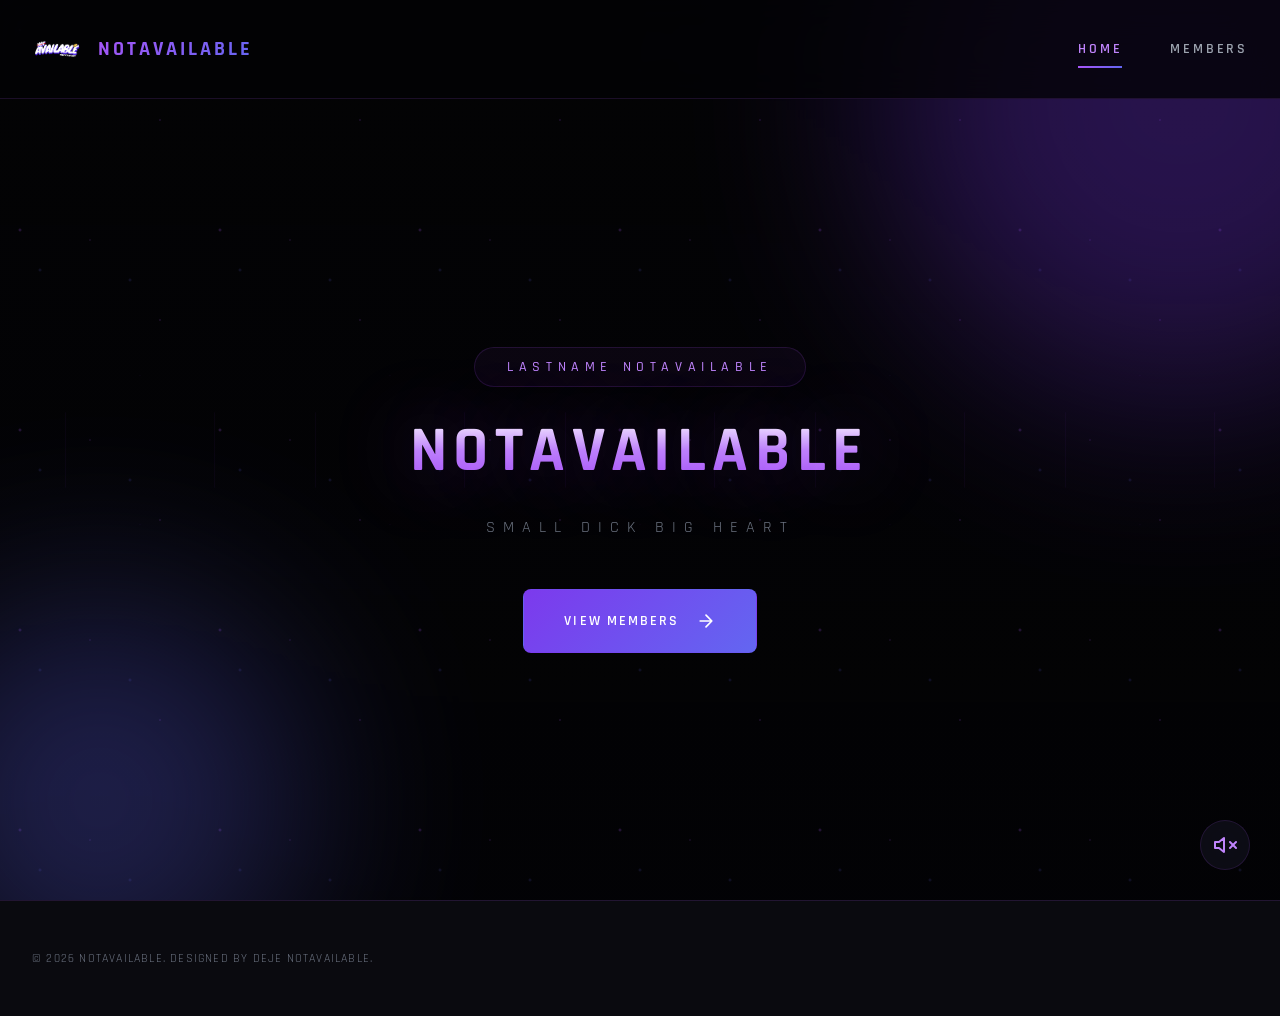
==== index.html @ a2c543c1 "Add files via upload" ====
<!DOCTYPE html>
<html lang="th">

<head>
    <meta charset="UTF-8">
    <meta name="viewport" content="width=device-width, initial-scale=1.0">
    <title>NOTAVAILABLE</title>

    <!-- Favicon -->
    <link rel="icon" type="image/png" href="img/logo 1.png">

    <!-- SEO & Social Media Meta Tags -->
    <meta name="description" content="NOTAVAILABLE ">
    <meta property="og:image" content="img/logo 1.png">
    <meta property="og:type" content="website">
    <meta name="twitter:card" content="summary_large_image">

    <link rel="stylesheet" href="style.css">
    <link rel="preconnect" href="https://fonts.googleapis.com">
    <link rel="preconnect" href="https://fonts.gstatic.com" crossorigin>
    <link
        href="https://fonts.googleapis.com/css2?family=Rajdhani:wght@300;400;500;600;700&family=Outfit:wght@300;400;500;600;700;800;900&family=Inter:wght@300;400;500;600;700&display=swap"
        rel="stylesheet">
</head>

<body>
    <!-- Video Background -->
    <div class="bg-animation">
        <video class="video-bg" id="bgVideo" autoplay loop playsinline>
            <source src="vdo/NA SHORTCLIP RSMB PRO.mp4" type="video/mp4">
        </video>
        <div class="video-overlay"></div>
        <div class="particles"></div>
        <div class="glow-orb orb-1"></div>
        <div class="glow-orb orb-2"></div>
    </div>

    <!-- Sound Toggle Button -->
    <button class="sound-toggle" id="soundToggle" title="Toggle Sound">
        <svg class="icon-sound-on" width="24" height="24" viewBox="0 0 24 24" fill="none">
            <path d="M11 5L6 9H2v6h4l5 4V5z" stroke="currentColor" stroke-width="2" stroke-linecap="round"
                stroke-linejoin="round" />
            <path d="M19.07 4.93a10 10 0 0 1 0 14.14M15.54 8.46a5 5 0 0 1 0 7.07" stroke="currentColor" stroke-width="2"
                stroke-linecap="round" stroke-linejoin="round" />
        </svg>
        <svg class="icon-sound-off" width="24" height="24" viewBox="0 0 24 24" fill="none" style="display: none;">
            <path d="M11 5L6 9H2v6h4l5 4V5z" stroke="currentColor" stroke-width="2" stroke-linecap="round"
                stroke-linejoin="round" />
            <line x1="23" y1="9" x2="17" y2="15" stroke="currentColor" stroke-width="2" stroke-linecap="round" />
            <line x1="17" y1="9" x2="23" y2="15" stroke="currentColor" stroke-width="2" stroke-linecap="round" />
        </svg>
    </button>

    <!-- Header -->
    <header class="header">
        <div class="container">
            <div class="header-content">
                <a href="index.html" class="logo">
                    <img src="img/logo 1.png" alt="Notavailable Logo" class="logo-img">
                    <span class="logo-text">NOTAVAILABLE</span>
                </a>
                <nav class="nav">
                    <a href="index.html" class="nav-link active">HOME</a>
                    <a href="members.html" class="nav-link">MEMBERS</a>
                </nav>
            </div>
        </div>
    </header>

    <!-- Hero Section -->
    <section class="hero">
        <div class="hero-content">
            <div class="hero-badge">LASTNAME NOTAVAILABLE</div>
            <h1 class="hero-title">
                <span class="title-main">NOTAVAILABLE</span>
            </h1>
            <p class="hero-tagline">SMALL DICK BIG HEART</p>
            <div class="hero-buttons">
                <a href="members.html" class="btn btn-primary">
                    <span>VIEW MEMBERS</span>
                    <svg width="20" height="20" viewBox="0 0 24 24" fill="none">
                        <path d="M5 12h14M12 5l7 7-7 7" stroke="currentColor" stroke-width="2" stroke-linecap="round"
                            stroke-linejoin="round" />
                    </svg>
                </a>
            </div>
        </div>

        <!-- Decorative Elements -->
        <div class="hero-decoration">
            <div class="hex-grid">
                <div class="hex"></div>
                <div class="hex"></div>
                <div class="hex"></div>
                <div class="hex"></div>
                <div class="hex"></div>
            </div>
        </div>
    </section>


    <!-- Footer -->
    <footer class="footer">
        <div class="container">
            <div class="footer-content">
                <p class="copyright">&copy; 2026 NOTAVAILABLE. DESIGNED BY DEJE NOTAVAILABLE.</p>
                <div class="footer-social">
                </div>
            </div>
        </div>
    </footer>

    <script src="script.js"></script>
    <script>
        // Video sound control
        const video = document.getElementById('bgVideo');
        const soundToggle = document.getElementById('soundToggle');
        const iconOn = soundToggle.querySelector('.icon-sound-on');
        const iconOff = soundToggle.querySelector('.icon-sound-off');

        // Set initial volume to 20% and muted
        video.volume = 0.2;
        video.muted = true;

        // Toggle sound
        soundToggle.addEventListener('click', () => {
            video.muted = !video.muted;
            if (video.muted) {
                iconOn.style.display = 'none';
                iconOff.style.display = 'block';
            } else {
                iconOn.style.display = 'block';
                iconOff.style.display = 'none';
            }
        });

        // Initial state - show muted icon
        iconOn.style.display = 'none';
        iconOff.style.display = 'block';
    </script>
</body>

</html>
---- style.css ----
/* ===========================
   CSS Variables & Reset - WINTERFELL INSPIRED
   =========================== */
:root {
    /* Colors - Dark Epic Theme */
    --color-bg-primary: #030305;
    --color-bg-secondary: #0a0a0f;
    --color-bg-tertiary: #111118;
    --color-bg-card: rgba(15, 15, 25, 0.8);
    --color-bg-card-solid: #0f0f19;

    --color-purple-dark: #2e1065;
    --color-purple-primary: #7c3aed;
    --color-purple-light: #a855f7;
    --color-purple-lighter: #c084fc;
    --color-purple-glow: rgba(168, 85, 247, 0.4);

    --color-indigo: #6366f1;
    --color-cyan: #22d3ee;

    --color-text-primary: #ffffff;
    --color-text-secondary: #9ca3af;
    --color-text-tertiary: #6b7280;

    --color-border: rgba(168, 85, 247, 0.15);
    --color-border-hover: rgba(168, 85, 247, 0.4);

    /* Typography */
    --font-display: 'Rajdhani', sans-serif;
    --font-body: 'Inter', sans-serif;

    /* Spacing */
    --spacing-xs: 0.5rem;
    --spacing-sm: 1rem;
    --spacing-md: 1.5rem;
    --spacing-lg: 2rem;
    --spacing-xl: 3rem;
    --spacing-2xl: 4rem;
    --spacing-3xl: 6rem;

    /* Border Radius */
    --radius-sm: 0.5rem;
    --radius-md: 1rem;
    --radius-lg: 1.5rem;
    --radius-xl: 2rem;

    /* Transitions */
    --transition-fast: 0.15s ease;
    --transition-base: 0.3s ease;
    --transition-slow: 0.5s ease;

    /* Shadows */
    --shadow-sm: 0 2px 8px rgba(0, 0, 0, 0.5);
    --shadow-md: 0 4px 16px rgba(0, 0, 0, 0.6);
    --shadow-lg: 0 8px 32px rgba(0, 0, 0, 0.7);
    --shadow-purple: 0 0 60px var(--color-purple-glow);
    --shadow-glow: 0 0 30px rgba(168, 85, 247, 0.3);
}

* {
    margin: 0;
    padding: 0;
    box-sizing: border-box;
}

html {
    scroll-behavior: smooth;
}

body {
    font-family: var(--font-body);
    background: var(--color-bg-primary);
    color: var(--color-text-primary);
    line-height: 1.6;
    overflow-x: hidden;
    min-height: 100vh;
}

/* ===========================
   Video Background
   =========================== */
.bg-animation {
    position: fixed;
    top: 0;
    left: 0;
    width: 100%;
    height: 100%;
    z-index: -1;
    overflow: hidden;
}

.video-bg {
    position: absolute;
    top: 50%;
    left: 50%;
    width: 1920px;
    height: 1080px;
    transform: translate(-50%, -50%);
    object-fit: cover;
}

.video-overlay {
    position: absolute;
    top: 0;
    left: 0;
    width: 100%;
    height: 100%;
    background: linear-gradient(180deg,
            rgba(3, 3, 5, 0.7) 0%,
            rgba(3, 3, 5, 0.5) 50%,
            rgba(3, 3, 5, 0.8) 100%);
}

/* Sound Toggle Button */
.sound-toggle {
    position: fixed;
    bottom: 30px;
    right: 30px;
    z-index: 1000;
    width: 50px;
    height: 50px;
    border-radius: 50%;
    background: rgba(15, 15, 25, 0.8);
    border: 1px solid var(--color-border);
    color: var(--color-purple-lighter);
    cursor: pointer;
    display: flex;
    align-items: center;
    justify-content: center;
    transition: all var(--transition-base);
    backdrop-filter: blur(10px);
}

.sound-toggle:hover {
    background: rgba(168, 85, 247, 0.2);
    border-color: var(--color-purple-light);
    transform: scale(1.1);
    box-shadow: 0 0 20px var(--color-purple-glow);
}

.particles {
    position: absolute;
    width: 100%;
    height: 100%;
    background-image:
        radial-gradient(2px 2px at 20px 30px, rgba(168, 85, 247, 0.3), transparent),
        radial-gradient(2px 2px at 40px 70px, rgba(99, 102, 241, 0.2), transparent),
        radial-gradient(1px 1px at 90px 40px, rgba(168, 85, 247, 0.3), transparent),
        radial-gradient(2px 2px at 130px 80px, rgba(99, 102, 241, 0.2), transparent),
        radial-gradient(1px 1px at 160px 120px, rgba(168, 85, 247, 0.4), transparent);
    background-size: 200px 200px;
    animation: particleFloat 20s linear infinite;
}

@keyframes particleFloat {
    0% {
        transform: translateY(0);
    }

    100% {
        transform: translateY(-200px);
    }
}

.glow-orb {
    position: absolute;
    border-radius: 50%;
    filter: blur(100px);
    opacity: 0.3;
    animation: orbFloat 15s ease-in-out infinite;
}

.orb-1 {
    width: 600px;
    height: 600px;
    background: var(--color-purple-primary);
    top: -200px;
    right: -200px;
    animation-delay: 0s;
}

.orb-2 {
    width: 400px;
    height: 400px;
    background: var(--color-indigo);
    bottom: -100px;
    left: -100px;
    animation-delay: 5s;
}

.orb-3 {
    width: 300px;
    height: 300px;
    background: var(--color-purple-light);
    top: 50%;
    left: 50%;
    transform: translate(-50%, -50%);
    animation-delay: 10s;
    opacity: 0.15;
}

@keyframes orbFloat {

    0%,
    100% {
        transform: translate(0, 0) scale(1);
        opacity: 0.3;
    }

    50% {
        transform: translate(30px, -30px) scale(1.1);
        opacity: 0.4;
    }
}

/* ===========================
   Container & Layout
   =========================== */
.container {
    max-width: 1400px;
    margin: 0 auto;
    padding: 0 var(--spacing-lg);
}

/* ===========================
   Header
   =========================== */
.header {
    position: fixed;
    top: 0;
    left: 0;
    right: 0;
    z-index: 1000;
    background: rgba(3, 3, 5, 0.8);
    backdrop-filter: blur(20px);
    border-bottom: 1px solid var(--color-border);
    padding: var(--spacing-md) 0;
}

.header-content {
    display: flex;
    justify-content: space-between;
    align-items: center;
}

.logo {
    display: flex;
    align-items: center;
    gap: var(--spacing-sm);
    text-decoration: none;
    color: var(--color-text-primary);
}

.logo-img {
    width: 50px;
    height: 50px;
    object-fit: contain;
    animation: logoGlow 3s ease-in-out infinite;
}

@keyframes logoGlow {

    0%,
    100% {
        filter: drop-shadow(0 0 10px var(--color-purple-glow));
    }

    50% {
        filter: drop-shadow(0 0 20px var(--color-purple-glow));
    }
}

.logo-text {
    font-family: var(--font-display);
    font-size: 1.25rem;
    font-weight: 700;
    letter-spacing: 0.15em;
    background: linear-gradient(135deg, var(--color-purple-light), var(--color-indigo));
    -webkit-background-clip: text;
    -webkit-text-fill-color: transparent;
    background-clip: text;
}

.nav {
    display: flex;
    gap: var(--spacing-xl);
}

.nav-link {
    font-family: var(--font-display);
    font-size: 0.875rem;
    font-weight: 600;
    letter-spacing: 0.2em;
    color: var(--color-text-secondary);
    text-decoration: none;
    position: relative;
    padding: var(--spacing-xs) 0;
    transition: all var(--transition-base);
}

.nav-link::after {
    content: '';
    position: absolute;
    bottom: 0;
    left: 0;
    width: 0;
    height: 2px;
    background: linear-gradient(90deg, var(--color-purple-light), var(--color-indigo));
    transition: width var(--transition-base);
}

.nav-link:hover,
.nav-link.active {
    color: var(--color-purple-lighter);
}

.nav-link:hover::after,
.nav-link.active::after {
    width: 100%;
}

/* ===========================
   Hero Section
   =========================== */
.hero {
    min-height: 100vh;
    display: flex;
    align-items: center;
    justify-content: center;
    text-align: center;
    position: relative;
    padding-top: 100px;
}

.hero-content {
    position: relative;
    z-index: 2;
    animation: fadeInUp 1s ease-out;
}

@keyframes fadeInUp {
    from {
        opacity: 0;
        transform: translateY(40px);
    }

    to {
        opacity: 1;
        transform: translateY(0);
    }
}

.hero-badge {
    display: inline-block;
    font-family: var(--font-display);
    font-size: 0.875rem;
    font-weight: 500;
    letter-spacing: 0.4em;
    color: var(--color-purple-lighter);
    padding: var(--spacing-xs) var(--spacing-lg);
    border: 1px solid var(--color-border);
    border-radius: 50px;
    margin-bottom: var(--spacing-lg);
    background: rgba(168, 85, 247, 0.05);
    animation: badgePulse 3s ease-in-out infinite;
}

@keyframes badgePulse {

    0%,
    100% {
        box-shadow: 0 0 20px rgba(168, 85, 247, 0.1);
    }

    50% {
        box-shadow: 0 0 40px rgba(168, 85, 247, 0.2);
    }
}

.hero-title {
    margin-bottom: var(--spacing-lg);
}

.title-main {
    display: block;
    font-family: var(--font-display);
    font-size: clamp(4rem, 12vw, 3.5rem);
    font-weight: 700;
    letter-spacing: 0.1em;
    line-height: 1;
    background: linear-gradient(180deg,
            var(--color-text-primary) 0%,
            var(--color-purple-lighter) 50%,
            var(--color-purple-light) 100%);
    -webkit-background-clip: text;
    -webkit-text-fill-color: transparent;
    background-clip: text;
    text-shadow: 0 0 80px var(--color-purple-glow);
    animation: titleGlow 4s ease-in-out infinite;
}

.title-sub {
    display: block;
    font-family: var(--font-display);
    font-size: clamp(2rem, 6vw, 5rem);
    font-weight: 700;
    letter-spacing: 0.3em;
    color: var(--color-text-secondary);
    margin-top: var(--spacing-sm);
}

@keyframes titleGlow {

    0%,
    100% {
        filter: drop-shadow(0 0 30px rgba(168, 85, 247, 0.3));
    }

    50% {
        filter: drop-shadow(0 0 60px rgba(168, 85, 247, 0.5));
    }
}

.hero-tagline {
    font-family: var(--font-display);
    font-size: 1rem;
    letter-spacing: 0.5em;
    color: var(--color-text-tertiary);
    margin-bottom: var(--spacing-xl);
}

.hero-buttons {
    display: flex;
    justify-content: center;
    gap: var(--spacing-md);
}

/* ===========================
   Buttons
   =========================== */
.btn {
    display: inline-flex;
    align-items: center;
    gap: var(--spacing-sm);
    padding: 1.25rem 2.5rem;
    border-radius: var(--radius-sm);
    font-family: var(--font-display);
    font-weight: 600;
    font-size: 0.875rem;
    letter-spacing: 0.15em;
    text-decoration: none;
    text-transform: uppercase;
    transition: all var(--transition-base);
    border: none;
    cursor: pointer;
    position: relative;
    overflow: hidden;
}

.btn-primary {
    background: linear-gradient(135deg, var(--color-purple-primary), var(--color-indigo));
    color: white;
    border: 1px solid transparent;
}

.btn-primary::before {
    content: '';
    position: absolute;
    top: 0;
    left: -100%;
    width: 100%;
    height: 100%;
    background: linear-gradient(90deg, transparent, rgba(255, 255, 255, 0.2), transparent);
    transition: left 0.5s ease;
}

.btn-primary:hover::before {
    left: 100%;
}

.btn-primary:hover {
    transform: translateY(-3px);
    box-shadow: 0 15px 40px rgba(124, 58, 237, 0.4);
}

.btn-secondary {
    background: transparent;
    color: var(--color-text-primary);
    border: 1px solid var(--color-border);
}

.btn-secondary:hover {
    border-color: var(--color-purple-light);
    background: rgba(168, 85, 247, 0.1);
    transform: translateY(-3px);
}

/* ===========================
   Hero Decoration
   =========================== */
.hero-decoration {
    position: absolute;
    top: 0;
    left: 0;
    right: 0;
    bottom: 0;
    pointer-events: none;
    overflow: hidden;
}

.hex-grid {
    position: absolute;
    top: 50%;
    left: 50%;
    transform: translate(-50%, -50%);
    display: flex;
    gap: 100px;
}

.hex {
    width: 150px;
    height: 150px;
    border: 1px solid var(--color-border);
    opacity: 0.3;
    clip-path: polygon(50% 0%, 100% 25%, 100% 75%, 50% 100%, 0% 75%, 0% 25%);
    animation: hexFloat 10s ease-in-out infinite;
}

.hex:nth-child(1) {
    animation-delay: 0s;
}

.hex:nth-child(2) {
    animation-delay: 2s;
}

.hex:nth-child(3) {
    animation-delay: 4s;
}

.hex:nth-child(4) {
    animation-delay: 6s;
}

.hex:nth-child(5) {
    animation-delay: 8s;
}

@keyframes hexFloat {

    0%,
    100% {
        transform: translateY(0) rotate(0deg);
        opacity: 0.3;
    }

    50% {
        transform: translateY(-30px) rotate(30deg);
        opacity: 0.5;
    }
}

/* ===========================
   Video Section
   =========================== */
.video-section {
    padding: var(--spacing-3xl) 0;
    position: relative;
}

.video-section .section-header {
    text-align: center;
    margin-bottom: var(--spacing-xl);
}

.section-title {
    font-family: var(--font-display);
    font-size: clamp(2rem, 5vw, 3rem);
    font-weight: 800;
    letter-spacing: 0.1em;
    background: linear-gradient(180deg,
            var(--color-text-primary) 0%,
            var(--color-purple-lighter) 100%);
    -webkit-background-clip: text;
    -webkit-text-fill-color: transparent;
    background-clip: text;
    margin-bottom: var(--spacing-sm);
}

.section-description {
    color: var(--color-text-secondary);
    font-size: 1rem;
}

.video-wrapper {
    position: relative;
    width: 100%;
    max-width: 900px;
    margin: 0 auto;
    aspect-ratio: 16 / 9;
    border-radius: var(--radius-lg);
    overflow: hidden;
    border: 2px solid var(--color-border);
    box-shadow: var(--shadow-purple);
    background: var(--color-bg-card);
}

.video-wrapper::before {
    content: '';
    position: absolute;
    top: -2px;
    left: -2px;
    right: -2px;
    bottom: -2px;
    background: linear-gradient(135deg, var(--color-purple-primary), var(--color-indigo));
    border-radius: var(--radius-lg);
    z-index: -1;
    opacity: 0.5;
}

.video-wrapper iframe,
.video-wrapper video {
    position: absolute;
    top: 0;
    left: 0;
    width: 100%;
    height: 100%;
    border: none;
    object-fit: cover;
}

/* ===========================
   Role Sections (Leaders/Members)
   =========================== */
.role-section-header {
    display: flex;
    align-items: center;
    gap: var(--spacing-md);
    margin-bottom: var(--spacing-lg);
    width: 100%;
}

.role-title {
    font-family: var(--font-display);
    font-size: 1.5rem;
    font-weight: 700;
    color: var(--color-purple-lighter);
    letter-spacing: 0.1em;
    white-space: nowrap;
}

.role-divider {
    height: 1px;
    width: 100%;
    background: linear-gradient(90deg, var(--color-purple-primary), transparent);
    opacity: 0.5;
}

/* ===========================
   Quick Links Section
   =========================== */
.quick-links {
    padding: var(--spacing-3xl) 0;
    position: relative;
}

.links-grid {
    display: grid;
    grid-template-columns: repeat(auto-fit, minmax(200px, 1fr));
    gap: var(--spacing-lg);
    max-width: 1000px;
    margin: 0 auto;
}

.link-card {
    display: flex;
    flex-direction: column;
    align-items: center;
    gap: var(--spacing-md);
    padding: var(--spacing-xl);
    background: var(--color-bg-card);
    border: 1px solid var(--color-border);
    border-radius: var(--radius-lg);
    text-decoration: none;
    transition: all var(--transition-base);
    position: relative;
    overflow: hidden;
}

.link-card::before {
    content: '';
    position: absolute;
    top: 0;
    left: 0;
    right: 0;
    height: 3px;
    background: linear-gradient(90deg, var(--color-purple-primary), var(--color-indigo));
    transform: scaleX(0);
    transition: transform var(--transition-base);
}

.link-card:hover::before {
    transform: scaleX(1);
}

.link-card:hover {
    transform: translateY(-8px);
    border-color: var(--color-border-hover);
    box-shadow: var(--shadow-glow);
}

.link-icon {
    width: 60px;
    height: 60px;
    display: flex;
    align-items: center;
    justify-content: center;
    background: rgba(168, 85, 247, 0.1);
    border-radius: var(--radius-md);
    color: var(--color-purple-lighter);
    transition: all var(--transition-base);
}

.link-icon svg {
    width: 28px;
    height: 28px;
}

.link-card:hover .link-icon {
    background: linear-gradient(135deg, var(--color-purple-primary), var(--color-indigo));
    color: white;
    transform: scale(1.1);
}

.link-text {
    font-family: var(--font-display);
    font-size: 0.875rem;
    font-weight: 600;
    letter-spacing: 0.15em;
    color: var(--color-text-primary);
}

/* ===========================
   Members Section
   =========================== */
.members-section {
    padding: 120px 0 var(--spacing-3xl);
    min-height: 100vh;
}

.section-header {
    text-align: center;
    margin-bottom: var(--spacing-3xl);
}

.page-badge {
    display: inline-block;
    font-family: var(--font-display);
    font-size: 0.75rem;
    letter-spacing: 0.4em;
    color: var(--color-purple-lighter);
    padding: var(--spacing-xs) var(--spacing-md);
    border: 1px solid var(--color-border);
    border-radius: 50px;
    margin-bottom: var(--spacing-md);
    background: rgba(168, 85, 247, 0.05);
}

.page-title {
    font-family: var(--font-display);
    font-size: clamp(2.5rem, 6vw, 4rem);
    font-weight: 800;
    letter-spacing: 0.1em;
    background: linear-gradient(180deg,
            var(--color-text-primary) 0%,
            var(--color-purple-lighter) 100%);
    -webkit-background-clip: text;
    -webkit-text-fill-color: transparent;
    background-clip: text;
    margin-bottom: var(--spacing-sm);
}

.page-description {
    color: var(--color-text-secondary);
    font-size: 1.125rem;
    max-width: 600px;
    margin: 0 auto;
}

/* Search Bar */
.search-container {
    margin-bottom: var(--spacing-xl);
    display: flex;
    justify-content: center;
}

.search-box {
    position: relative;
    width: 100%;
    max-width: 500px;
}

.search-box svg {
    position: absolute;
    left: var(--spacing-md);
    top: 50%;
    transform: translateY(-50%);
    color: var(--color-text-tertiary);
    width: 20px;
    height: 20px;
}

.search-box input {
    width: 100%;
    padding: 1.25rem 1.25rem 1.25rem 3.5rem;
    background: var(--color-bg-card);
    border: 1px solid var(--color-border);
    border-radius: var(--radius-md);
    color: var(--color-text-primary);
    font-size: 1rem;
    font-family: var(--font-body);
    transition: all var(--transition-base);
}

.search-box input:focus {
    outline: none;
    border-color: var(--color-purple-light);
    box-shadow: 0 0 0 3px var(--color-purple-glow);
}

.search-box input::placeholder {
    color: var(--color-text-tertiary);
}

/* Members Grid */
.members-grid {
    display: grid;
    grid-template-columns: repeat(auto-fill, minmax(200px, 1fr));
    gap: var(--spacing-sm);
}

.member-card {
    background: var(--color-bg-card);
    border: 1px solid var(--color-border);
    border-radius: var(--radius-lg);
    overflow: hidden;
    cursor: pointer;
    transition: all var(--transition-base);
    position: relative;
}

.member-card::before {
    content: '';
    position: absolute;
    top: 0;
    left: 0;
    right: 0;
    bottom: 0;
    background: linear-gradient(135deg,
            rgba(168, 85, 247, 0.1) 0%,
            rgba(99, 102, 241, 0.1) 100%);
    opacity: 0;
    transition: opacity var(--transition-base);
}

.member-card:hover::before {
    opacity: 1;
}

.member-card:hover {
    transform: translateY(-10px) scale(1.02);
    border-color: var(--color-purple-light);
    box-shadow: var(--shadow-purple);
}

.member-card-header {
    position: relative;
    padding: var(--spacing-sm);
    padding-bottom: 0;
}

.member-avatar {
    width: 100%;
    aspect-ratio: 1;
    object-fit: cover;
    border-radius: var(--radius-md);
    border: 1px solid var(--color-border);
    border-radius: var(--radius-sm);
    transition: all var(--transition-base);
}

.member-card:hover .member-avatar {
    border-color: var(--color-purple-light);
    box-shadow: 0 0 30px var(--color-purple-glow);
}

.member-badge {
    position: absolute;
    top: var(--spacing-md);
    right: var(--spacing-md);
    padding: 0.2rem 0.6rem;
    background: linear-gradient(135deg, var(--color-purple-primary), var(--color-indigo));
    border-radius: var(--radius-sm);
    font-family: var(--font-display);
    font-size: 0.625rem;
    font-weight: 700;
    letter-spacing: 0.1em;
    color: white;
    text-transform: uppercase;
}

.member-card-body {
    padding: var(--spacing-md);
    position: relative;
    z-index: 1;
}

.member-name {
    font-family: var(--font-display);
    font-size: 1.125rem;
    font-weight: 700;
    letter-spacing: 0.05em;
    margin-bottom: var(--spacing-xs);
    color: var(--color-text-primary);
    white-space: pre-line;
}

.member-role {
    font-family: var(--font-display);
    font-size: 0.75rem;
    font-weight: 600;
    letter-spacing: 0.15em;
    color: var(--color-purple-lighter);
    text-transform: uppercase;
    margin-bottom: var(--spacing-sm);
}

.member-description {
    color: var(--color-text-secondary);
    font-size: 0.875rem;
    line-height: 1.6;
}

.member-card-footer {
    display: flex;
    align-items: center;
    justify-content: center;
    padding: var(--spacing-sm) var(--spacing-md);
    border-top: 1px solid var(--color-border);
    position: relative;
    z-index: 1;
}

.view-profile {
    font-family: var(--font-display);
    font-size: 0.75rem;
    font-weight: 600;
    letter-spacing: 0.15em;
    color: var(--color-purple-lighter);
    display: flex;
    align-items: center;
    gap: var(--spacing-xs);
    transition: all var(--transition-base);
}

.member-card:hover .view-profile {
    color: var(--color-text-primary);
}

.member-card:hover .view-profile svg {
    transform: translateX(5px);
}

.view-profile svg {
    transition: transform var(--transition-base);
}

/* Empty State */
.empty-state {
    text-align: center;
    padding: var(--spacing-3xl);
    color: var(--color-text-secondary);
    display: flex;
    flex-direction: column;
    align-items: center;
    gap: var(--spacing-md);
}

.empty-state svg {
    color: var(--color-purple-light);
    opacity: 0.5;
}

/* ===========================
   Member Detail Page
   =========================== */
.detail-section {
    padding: 120px 0 var(--spacing-3xl);
    min-height: 100vh;
}

.back-button {
    display: inline-flex;
    align-items: center;
    gap: var(--spacing-sm);
    font-family: var(--font-display);
    font-size: 0.75rem;
    font-weight: 600;
    letter-spacing: 0.15em;
    color: var(--color-text-secondary);
    text-decoration: none;
    margin-bottom: var(--spacing-xl);
    padding: var(--spacing-sm) var(--spacing-md);
    border: 1px solid var(--color-border);
    border-radius: var(--radius-sm);
    transition: all var(--transition-base);
    text-transform: uppercase;
}

.back-button:hover {
    color: var(--color-purple-lighter);
    border-color: var(--color-purple-light);
    transform: translateX(-5px);
}

.detail-content {
    background: var(--color-bg-card);
    border: 1px solid var(--color-border);
    border-radius: var(--radius-xl);
    overflow: hidden;
    position: relative;
}

.detail-content::before {
    content: '';
    position: absolute;
    top: 0;
    left: 0;
    right: 0;
    height: 300px;
    background: linear-gradient(180deg,
            rgba(168, 85, 247, 0.1) 0%,
            transparent 100%);
    pointer-events: none;
}

.detail-header {
    display: flex;
    gap: var(--spacing-xl);
    padding: var(--spacing-2xl);
    position: relative;
    z-index: 1;
}

.detail-avatar-container {
    position: relative;
    flex-shrink: 0;
}

.detail-avatar {
    width: 220px;
    height: 220px;
    border-radius: var(--radius-lg);
    object-fit: cover;
    border: 3px solid var(--color-border);
    box-shadow: var(--shadow-purple);
}

.detail-avatar-container .member-badge {
    position: absolute;
    bottom: var(--spacing-md);
    left: 50%;
    transform: translateX(-50%);
}

.detail-header-info {
    flex: 1;
    display: flex;
    flex-direction: column;
    justify-content: center;
}

.detail-name {
    font-family: var(--font-display);
    font-size: clamp(2rem, 5vw, 3rem);
    font-weight: 800;
    letter-spacing: 0.05em;
    background: linear-gradient(180deg,
            var(--color-text-primary) 0%,
            var(--color-purple-lighter) 100%);
    -webkit-background-clip: text;
    -webkit-text-fill-color: transparent;
    background-clip: text;
    margin-bottom: var(--spacing-xs);
    white-space: pre-line;
}

.detail-role {
    font-family: var(--font-display);
    font-size: 0.875rem;
    font-weight: 600;
    letter-spacing: 0.2em;
    color: var(--color-purple-lighter);
    text-transform: uppercase;
    margin-bottom: var(--spacing-lg);
}

.detail-social {
    display: flex;
    gap: var(--spacing-sm);
}

.detail-social-link {
    width: 50px;
    height: 50px;
    display: flex;
    align-items: center;
    justify-content: center;
    background: rgba(168, 85, 247, 0.1);
    border: 1px solid var(--color-border);
    border-radius: var(--radius-sm);
    color: var(--color-purple-lighter);
    transition: all var(--transition-base);
}

.detail-social-link:hover {
    background: linear-gradient(135deg, var(--color-purple-primary), var(--color-indigo));
    color: white;
    transform: translateY(-3px);
    border-color: transparent;
}

.detail-body {
    padding: 0 var(--spacing-2xl) var(--spacing-2xl);
    position: relative;
    z-index: 1;
}

.detail-section-wrapper {
    margin-bottom: var(--spacing-xl);
    padding: var(--spacing-lg);
    background: rgba(0, 0, 0, 0.3);
    border: 1px solid var(--color-border);
    border-radius: var(--radius-md);
}

.detail-section-wrapper:last-child {
    margin-bottom: 0;
}

.detail-section-title {
    font-family: var(--font-display);
    font-size: 1rem;
    font-weight: 700;
    letter-spacing: 0.15em;
    color: var(--color-purple-lighter);
    text-transform: uppercase;
    margin-bottom: var(--spacing-md);
    padding-bottom: var(--spacing-sm);
    border-bottom: 1px solid var(--color-border);
}

.detail-bio {
    color: var(--color-text-secondary);
    line-height: 1.8;
    font-size: 1rem;
    white-space: pre-line;
}

/* Interests */
.interests-grid {
    display: flex;
    flex-wrap: wrap;
    gap: var(--spacing-sm);
}

.interest-tag {
    padding: var(--spacing-xs) var(--spacing-md);
    background: rgba(168, 85, 247, 0.1);
    border: 1px solid var(--color-border);
    border-radius: var(--radius-sm);
    font-family: var(--font-display);
    font-size: 0.75rem;
    font-weight: 600;
    letter-spacing: 0.1em;
    color: var(--color-purple-lighter);
    transition: all var(--transition-base);
}

.interest-tag:hover {
    background: rgba(168, 85, 247, 0.2);
    border-color: var(--color-purple-light);
    transform: translateY(-2px);
}

/* Skills */
.skills-list {
    display: flex;
    flex-direction: column;
    gap: var(--spacing-md);
}

.skill-item {
    display: flex;
    flex-direction: column;
    gap: var(--spacing-xs);
}

.skill-name {
    font-weight: 600;
    color: var(--color-text-primary);
    font-size: 0.875rem;
}

.skill-bar {
    height: 8px;
    background: rgba(255, 255, 255, 0.1);
    border-radius: 4px;
    overflow: hidden;
}

.skill-progress {
    height: 100%;
    background: linear-gradient(90deg, var(--color-purple-primary), var(--color-indigo));
    border-radius: 4px;
    transition: width 1s ease;
    box-shadow: 0 0 10px var(--color-purple-glow);
}

/* Info Grid */
.info-grid {
    display: grid;
    grid-template-columns: repeat(auto-fit, minmax(250px, 1fr));
    gap: var(--spacing-md);
}

.info-item {
    display: flex;
    gap: var(--spacing-md);
    padding: var(--spacing-md);
    background: rgba(0, 0, 0, 0.3);
    border-radius: var(--radius-md);
    border: 1px solid var(--color-border);
}

.info-item svg {
    color: var(--color-purple-lighter);
    flex-shrink: 0;
    width: 20px;
    height: 20px;
}

.info-item>div {
    display: flex;
    flex-direction: column;
    gap: 4px;
}

.info-label {
    font-size: 0.75rem;
    color: var(--color-text-tertiary);
    text-transform: uppercase;
    letter-spacing: 0.1em;
}

.info-value {
    font-weight: 600;
    color: var(--color-text-primary);
}

/* ===========================
   Footer
   =========================== */
.footer {
    background: var(--color-bg-secondary);
    border-top: 1px solid var(--color-border);
    padding: var(--spacing-xl) 0;
    margin-top: auto;
}

.footer-content {
    display: flex;
    justify-content: space-between;
    align-items: center;
}

.copyright {
    font-family: var(--font-display);
    font-size: 0.75rem;
    letter-spacing: 0.1em;
    color: var(--color-text-tertiary);
}

.footer-social {
    display: flex;
    gap: var(--spacing-sm);
}

.social-link {
    width: 40px;
    height: 40px;
    display: flex;
    align-items: center;
    justify-content: center;
    background: rgba(168, 85, 247, 0.1);
    border: 1px solid var(--color-border);
    border-radius: var(--radius-sm);
    color: var(--color-purple-lighter);
    transition: all var(--transition-base);
}

.social-link svg {
    width: 18px;
    height: 18px;
}

.social-link:hover {
    background: linear-gradient(135deg, var(--color-purple-primary), var(--color-indigo));
    color: white;
    transform: translateY(-3px);
    border-color: transparent;
}

/* ===========================
   Error State
   =========================== */
.error-state {
    text-align: center;
    padding: var(--spacing-3xl);
}

.error-state h2 {
    font-family: var(--font-display);
    font-size: 2rem;
    margin-bottom: var(--spacing-md);
}

.error-state p {
    color: var(--color-text-secondary);
    margin-bottom: var(--spacing-lg);
}

/* ===========================
   Responsive Design
   =========================== */
@media (max-width: 968px) {
    .hero-title {
        margin-bottom: var(--spacing-md);
    }

    .title-sub {
        letter-spacing: 0.15em;
    }

    .detail-header {
        flex-direction: column;
        align-items: center;
        text-align: center;
    }

    .detail-avatar {
        width: 180px;
        height: 180px;
    }

    .detail-social {
        justify-content: center;
    }

    .hex-grid {
        display: none;
    }
}

@media (max-width: 640px) {
    .header-content {
        flex-direction: column;
        gap: var(--spacing-md);
    }

    .nav {
        gap: var(--spacing-lg);
    }

    .hero {
        padding-top: 150px;
    }

    .hero-buttons {
        flex-direction: column;
        width: 100%;
        padding: 0 var(--spacing-lg);
    }

    .btn {
        width: 100%;
        justify-content: center;
    }

    .links-grid {
        grid-template-columns: repeat(2, 1fr);
    }

    .members-grid {
        grid-template-columns: 1fr;
    }

    .footer-content {
        flex-direction: column;
        gap: var(--spacing-md);
        text-align: center;
    }

    .detail-header {
        padding: var(--spacing-lg);
    }

    .detail-body {
        padding: var(--spacing-lg);
    }
}

/* ===========================
   Pagination
   =========================== */
.pagination {
    display: flex;
    justify-content: center;
    gap: var(--spacing-sm);
    margin-top: var(--spacing-2xl);
    flex-wrap: wrap;
}

.page-btn {
    width: 40px;
    height: 40px;
    display: flex;
    align-items: center;
    justify-content: center;
    background: rgba(168, 85, 247, 0.1);
    border: 1px solid var(--color-border);
    border-radius: var(--radius-sm);
    color: var(--color-purple-lighter);
    font-family: var(--font-display);
    font-weight: 600;
    cursor: pointer;
    transition: all var(--transition-base);
}

.page-btn:hover {
    background: rgba(168, 85, 247, 0.2);
    border-color: var(--color-purple-light);
    transform: translateY(-2px);
    color: white;
}

.page-btn.active {
    background: linear-gradient(135deg, var(--color-purple-primary), var(--color-indigo));
    color: white;
    border-color: transparent;
    box-shadow: 0 0 15px var(--color-purple-glow);
}

.page-btn:disabled {
    opacity: 0.5;
    cursor: not-allowed;
    transform: none;
}
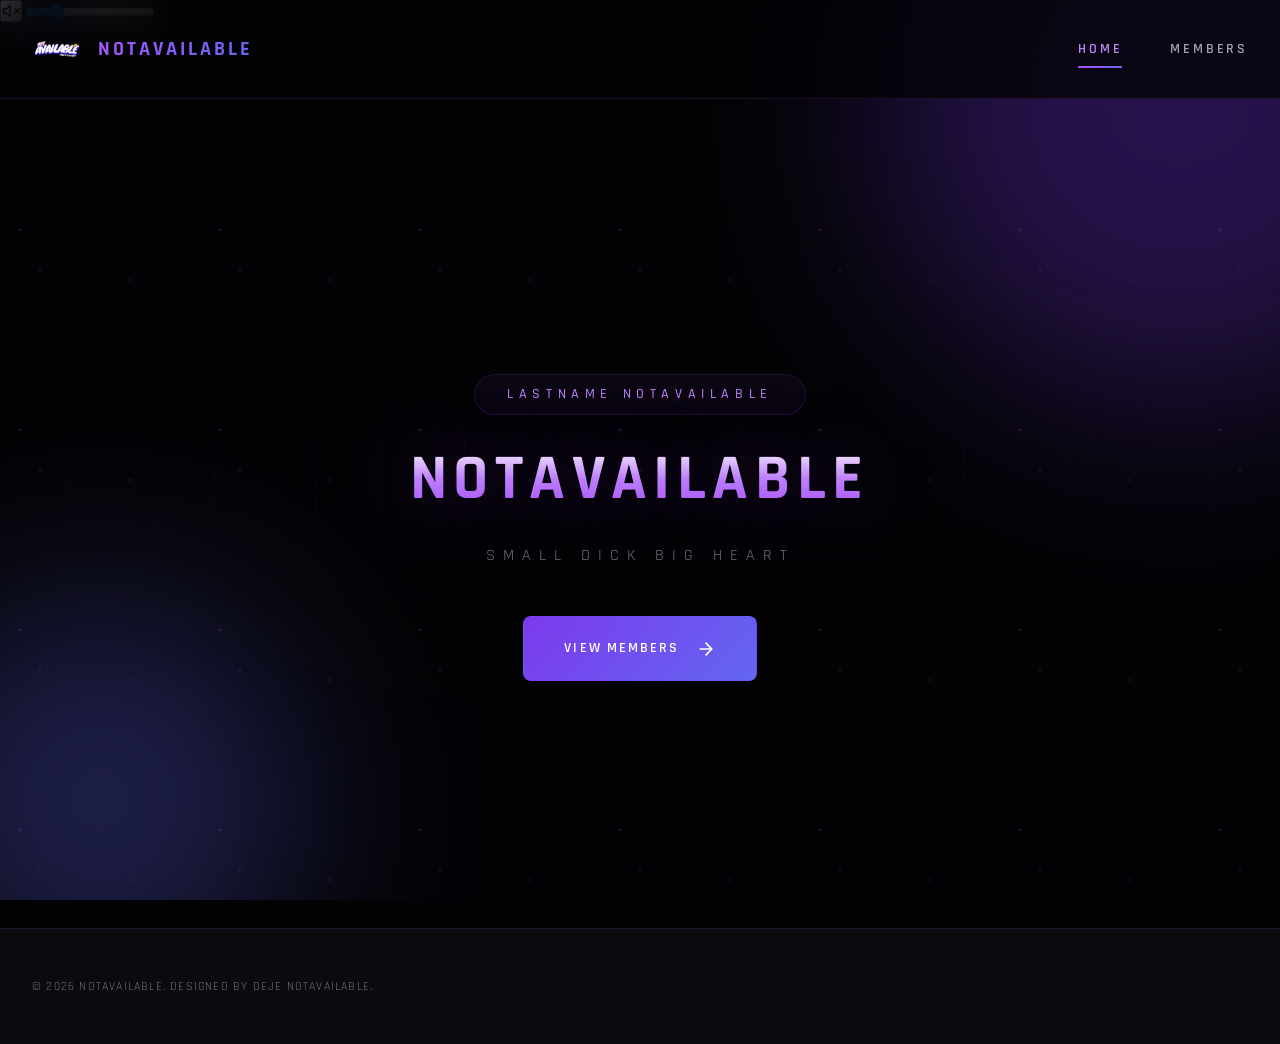
==== commit ac75fe45: "Add files via upload" ====
--- a/index.html
+++ b/index.html
@@ -35,21 +35,21 @@
         <div class="glow-orb orb-2"></div>
     </div>
 
-    <!-- Sound Toggle Button -->
-    <button class="sound-toggle" id="soundToggle" title="Toggle Sound">
-        <svg class="icon-sound-on" width="24" height="24" viewBox="0 0 24 24" fill="none">
-            <path d="M11 5L6 9H2v6h4l5 4V5z" stroke="currentColor" stroke-width="2" stroke-linecap="round"
-                stroke-linejoin="round" />
-            <path d="M19.07 4.93a10 10 0 0 1 0 14.14M15.54 8.46a5 5 0 0 1 0 7.07" stroke="currentColor" stroke-width="2"
-                stroke-linecap="round" stroke-linejoin="round" />
-        </svg>
-        <svg class="icon-sound-off" width="24" height="24" viewBox="0 0 24 24" fill="none" style="display: none;">
-            <path d="M11 5L6 9H2v6h4l5 4V5z" stroke="currentColor" stroke-width="2" stroke-linecap="round"
-                stroke-linejoin="round" />
-            <line x1="23" y1="9" x2="17" y2="15" stroke="currentColor" stroke-width="2" stroke-linecap="round" />
-            <line x1="17" y1="9" x2="23" y2="15" stroke="currentColor" stroke-width="2" stroke-linecap="round" />
-        </svg>
-    </button>
+    <!-- Volume Control -->
+    <div class="volume-control" id="volumeControl">
+        <button class="volume-btn" id="volumeBtn" title="Mute/Unmute">
+            <svg class="icon-sound-on" width="18" height="18" viewBox="0 0 24 24" fill="none">
+                <path d="M11 5L6 9H2v6h4l5 4V5z" stroke="currentColor" stroke-width="2" stroke-linecap="round" stroke-linejoin="round"/>
+                <path d="M19.07 4.93a10 10 0 0 1 0 14.14M15.54 8.46a5 5 0 0 1 0 7.07" stroke="currentColor" stroke-width="2" stroke-linecap="round" stroke-linejoin="round"/>
+            </svg>
+            <svg class="icon-sound-off" width="18" height="18" viewBox="0 0 24 24" fill="none" style="display:none">
+                <path d="M11 5L6 9H2v6h4l5 4V5z" stroke="currentColor" stroke-width="2" stroke-linecap="round" stroke-linejoin="round"/>
+                <line x1="23" y1="9" x2="17" y2="15" stroke="currentColor" stroke-width="2" stroke-linecap="round"/>
+                <line x1="17" y1="9" x2="23" y2="15" stroke="currentColor" stroke-width="2" stroke-linecap="round"/>
+            </svg>
+        </button>
+        <input type="range" class="volume-slider" id="volumeSlider" min="0" max="100" value="20" title="Volume">
+    </div>
 
     <!-- Header -->
     <header class="header">
@@ -112,31 +112,37 @@
 
     <script src="script.js"></script>
     <script>
-        // Video sound control
         const video = document.getElementById('bgVideo');
-        const soundToggle = document.getElementById('soundToggle');
-        const iconOn = soundToggle.querySelector('.icon-sound-on');
-        const iconOff = soundToggle.querySelector('.icon-sound-off');
+        const volumeBtn = document.getElementById('volumeBtn');
+        const volumeSlider = document.getElementById('volumeSlider');
+        const iconOn = volumeBtn.querySelector('.icon-sound-on');
+        const iconOff = volumeBtn.querySelector('.icon-sound-off');
 
-        // Set initial volume to 20% and muted
         video.volume = 0.2;
-        video.muted = true;
+        video.muted = false;
 
-        // Toggle sound
-        soundToggle.addEventListener('click', () => {
-            video.muted = !video.muted;
-            if (video.muted) {
-                iconOn.style.display = 'none';
-                iconOff.style.display = 'block';
-            } else {
-                iconOn.style.display = 'block';
-                iconOff.style.display = 'none';
-            }
+        // Try autoplay with sound, fallback to muted
+        video.play().catch(() => {
+            video.muted = true;
+            iconOn.style.display = 'none';
+            iconOff.style.display = 'block';
         });
 
-        // Initial state - show muted icon
-        iconOn.style.display = 'none';
-        iconOff.style.display = 'block';
+        // Mute/unmute button
+        volumeBtn.addEventListener('click', () => {
+            video.muted = !video.muted;
+            iconOn.style.display = video.muted ? 'none' : 'block';
+            iconOff.style.display = video.muted ? 'block' : 'none';
+            if (!video.muted) volumeSlider.value = video.volume * 100;
+        });
+
+        // Volume slider
+        volumeSlider.addEventListener('input', function() {
+            video.volume = this.value / 100;
+            video.muted = this.value == 0;
+            iconOn.style.display = this.value == 0 ? 'none' : 'block';
+            iconOff.style.display = this.value == 0 ? 'block' : 'none';
+        });
     </script>
 </body>
 
--- a/style.css
+++ b/style.css
@@ -1465,4 +1465,581 @@
     opacity: 0.5;
     cursor: not-allowed;
     transform: none;
+}
+
+/* ===========================
+   Members Page - 588 Style Redesign
+   =========================== */
+
+/* Stats Counter */
+.members-stats {
+    display: flex;
+    justify-content: center;
+    gap: 3.5rem;
+    margin: 1.5rem 0 0;
+}
+
+.stat-item {
+    text-align: center;
+}
+
+.stat-number {
+    display: block;
+    font-family: var(--font-display);
+    font-size: 2.5rem;
+    font-weight: 800;
+    line-height: 1;
+    margin-bottom: 0.35rem;
+}
+
+.stat-number.color-leader { color: #a855f7; }
+.stat-number.color-member { color: #6366f1; }
+
+.stat-label {
+    font-family: var(--font-display);
+    font-size: 0.65rem;
+    font-weight: 600;
+    letter-spacing: 0.25em;
+    color: var(--color-text-tertiary);
+}
+
+/* Role Section Header - Left Border Style */
+.role-title.leader-title {
+    color: #a855f7;
+    padding-left: 0.75rem;
+    border-left: 3px solid #a855f7;
+}
+
+.role-title.member-title {
+    color: #6366f1;
+    padding-left: 0.75rem;
+    border-left: 3px solid #6366f1;
+}
+
+/* Members Grid - 3 columns */
+.members-grid {
+    display: grid;
+    grid-template-columns: repeat(3, 1fr);
+    gap: 0.875rem;
+}
+
+/* Horizontal Member Card */
+.member-card {
+    background: rgba(12, 12, 22, 0.9);
+    border: 1px solid rgba(168, 85, 247, 0.15);
+    border-radius: 12px;
+    overflow: hidden;
+    cursor: pointer;
+    transition: transform 0.3s ease, box-shadow 0.3s ease, border-color 0.3s ease;
+    display: flex;
+    flex-direction: column;
+    position: relative;
+}
+
+.member-card::before { display: none; }
+
+.member-card.card-leader { border-top: 2px solid #a855f7; }
+.member-card.card-member { border-top: 2px solid #6366f1; }
+
+.member-card:hover {
+    transform: translateY(-4px);
+    border-color: rgba(168, 85, 247, 0.45);
+    box-shadow: 0 8px 30px rgba(124, 58, 237, 0.25);
+}
+
+.member-card-inner {
+    display: flex;
+    align-items: center;
+    gap: 0.875rem;
+    padding: 1rem;
+    flex: 1;
+}
+
+.member-avatar-h {
+    width: 72px;
+    height: 72px;
+    border-radius: 10px;
+    object-fit: cover;
+    flex-shrink: 0;
+    border: 1px solid rgba(168, 85, 247, 0.25);
+}
+
+.member-info-h {
+    flex: 1;
+    min-width: 0;
+}
+
+.member-role-h {
+    display: block;
+    font-family: var(--font-display);
+    font-size: 0.6rem;
+    font-weight: 700;
+    letter-spacing: 0.2em;
+    text-transform: uppercase;
+    margin-bottom: 0.3rem;
+}
+
+.member-role-h.role-leader { color: #a855f7; }
+.member-role-h.role-member { color: #6366f1; }
+
+.member-name-h {
+    font-family: var(--font-display);
+    font-size: 1rem;
+    font-weight: 700;
+    color: #ffffff;
+    white-space: pre-line;
+    line-height: 1.2;
+    overflow: hidden;
+    text-overflow: ellipsis;
+}
+
+.member-fb-name {
+    display: flex;
+    align-items: center;
+    gap: 4px;
+    font-size: 0.7rem;
+    color: #6b9ef7;
+    margin-top: 3px;
+    opacity: 0.85;
+}
+
+/* Social Buttons Bar */
+.member-social {
+    display: flex;
+    border-top: 1px solid rgba(168, 85, 247, 0.1);
+}
+
+.social-btn {
+    flex: 1;
+    display: flex;
+    align-items: center;
+    justify-content: center;
+    gap: 0.35rem;
+    padding: 0.6rem 0.5rem;
+    font-family: var(--font-display);
+    font-size: 0.65rem;
+    font-weight: 600;
+    letter-spacing: 0.06em;
+    color: var(--color-text-secondary);
+    text-decoration: none;
+    transition: background 0.2s ease, color 0.2s ease;
+    border-right: 1px solid rgba(168, 85, 247, 0.1);
+    cursor: pointer;
+}
+
+.social-btn:last-child { border-right: none; }
+.social-btn svg { width: 13px; height: 13px; flex-shrink: 0; }
+.social-btn.no-social { font-size: 0.6rem; color: var(--color-text-tertiary); cursor: default; }
+.social-btn.fb:hover { color: #4a9eff; background: rgba(74, 158, 255, 0.08); }
+.social-btn.ig:hover { color: #e1306c; background: rgba(225, 48, 108, 0.08); }
+
+/* Responsive */
+@media (max-width: 968px) {
+    .members-grid {
+        grid-template-columns: repeat(2, 1fr);
+    }
+}
+
+@media (max-width: 580px) {
+    .members-grid {
+        grid-template-columns: 1fr;
+    }
+
+    .members-stats {
+        gap: 2rem;
+    }
+
+    .stat-number {
+        font-size: 2rem;
+    }
+}
+
+/* ===========================
+   Members Page - Extra Animations
+   =========================== */
+
+/* Card entrance */
+@keyframes cardReveal {
+    from { opacity: 0; transform: translateY(30px) scale(0.97); }
+    to   { opacity: 1; transform: translateY(0)    scale(1); }
+}
+
+.member-card {
+    animation: cardReveal 0.55s cubic-bezier(0.22, 1, 0.36, 1) both;
+}
+
+/* Shimmer sweep on card hover */
+.member-card::after {
+    content: '';
+    position: absolute;
+    inset: 0;
+    background: linear-gradient(
+        115deg,
+        transparent 40%,
+        rgba(168, 85, 247, 0.07) 50%,
+        transparent 60%
+    );
+    transform: translateX(-100%);
+    transition: transform 0.55s ease;
+    pointer-events: none;
+}
+
+.member-card:hover::after {
+    transform: translateX(100%);
+}
+
+/* Stat numbers glow pulse */
+@keyframes statNumGlow {
+    0%, 100% { filter: drop-shadow(0 0 6px currentColor); }
+    50%       { filter: drop-shadow(0 0 18px currentColor) drop-shadow(0 0 35px currentColor); }
+}
+
+.stat-number { animation: statNumGlow 3s ease-in-out infinite; }
+
+/* Section role title left-border glow */
+@keyframes borderFlicker {
+    0%, 100% { opacity: 1; }
+    50%       { opacity: 0.6; }
+}
+
+.role-title.leader-title { animation: borderFlicker 2.5s ease-in-out infinite; }
+.role-title.member-title  { animation: borderFlicker 2.5s ease-in-out infinite 0.8s; }
+
+/* Page title float */
+@keyframes titleFloat {
+    0%, 100% { transform: translateY(0); }
+    50%       { transform: translateY(-6px); }
+}
+
+.page-title { animation: titleFloat 5s ease-in-out infinite; }
+
+/* Avatar glow on card hover */
+.member-card:hover .member-avatar-h {
+    box-shadow: 0 0 20px rgba(168, 85, 247, 0.45);
+}
+
+/* ===========================
+   Vinyl Record Music Player
+   =========================== */
+.vinyl-player {
+    position: fixed;
+    bottom: 28px;
+    right: 28px;
+    z-index: 1001;
+    display: flex;
+    flex-direction: column;
+    align-items: center;
+    gap: 0.6rem;
+    user-select: none;
+}
+
+.vinyl-wrap {
+    position: relative;
+    width: 140px;
+    height: 140px;
+    cursor: pointer;
+    border-radius: 50%;
+}
+
+.vinyl-wrap::before {
+    content: '';
+    position: absolute;
+    inset: -4px;
+    border-radius: 50%;
+    background: conic-gradient(#7c3aed, #a855f7, #c084fc, #6366f1, #7c3aed);
+    opacity: 0;
+    transition: opacity 0.4s ease;
+    animation: ringRotate 3s linear infinite;
+    animation-play-state: paused;
+}
+
+.vinyl-wrap.playing::before {
+    opacity: 0.7;
+    animation-play-state: running;
+}
+
+@keyframes ringRotate { to { transform: rotate(360deg); } }
+
+.vinyl-wrap::after {
+    content: '';
+    position: absolute;
+    inset: 2px;
+    border-radius: 50%;
+    background: #030305;
+    z-index: 0;
+}
+
+.vinyl-disc {
+    position: absolute;
+    inset: 2px;
+    border-radius: 50%;
+    z-index: 1;
+    animation: vinylSpin 5s linear infinite;
+    animation-play-state: paused;
+    background: radial-gradient(circle at 50% 50%, #2a1a4a 0%, #111128 35%, #0a0a15 100%);
+    box-shadow: inset 0 0 20px rgba(0,0,0,0.8), 0 6px 30px rgba(0,0,0,0.7);
+    overflow: hidden;
+}
+
+.vinyl-disc.playing { animation-play-state: running; }
+
+@keyframes vinylSpin {
+    from { transform: rotate(0deg); }
+    to   { transform: rotate(360deg); }
+}
+
+.vinyl-disc::before {
+    content: '';
+    position: absolute;
+    inset: 0;
+    border-radius: 50%;
+    background: repeating-radial-gradient(
+        circle at 50% 50%,
+        transparent 0px, transparent 5px,
+        rgba(255,255,255,0.022) 5px, rgba(255,255,255,0.022) 6px
+    );
+}
+
+.vinyl-center {
+    position: absolute;
+    top: 50%;
+    left: 50%;
+    transform: translate(-50%, -50%);
+    width: 62px;
+    height: 62px;
+    border-radius: 50%;
+    overflow: hidden;
+    border: 2px solid rgba(168, 85, 247, 0.4);
+    box-shadow: 0 0 12px rgba(168, 85, 247, 0.5);
+    z-index: 1;
+}
+
+.vinyl-art {
+    width: 100%;
+    height: 100%;
+    object-fit: cover;
+    border-radius: 50%;
+    display: block;
+}
+
+.vinyl-hole {
+    position: absolute;
+    top: 50%; left: 50%;
+    transform: translate(-50%, -50%);
+    width: 9px; height: 9px;
+    border-radius: 50%;
+    background: #030305;
+    border: 1.5px solid rgba(168, 85, 247, 0.6);
+    z-index: 2;
+}
+
+.vinyl-play-overlay {
+    position: absolute;
+    inset: 0;
+    border-radius: 50%;
+    display: flex;
+    align-items: center;
+    justify-content: center;
+    background: rgba(0,0,0,0.45);
+    z-index: 2;
+    transition: opacity 0.25s ease;
+}
+
+.vinyl-play-overlay svg {
+    filter: drop-shadow(0 0 6px rgba(255,255,255,0.6));
+}
+
+.vinyl-wrap.playing .vinyl-play-overlay { opacity: 0; }
+.vinyl-wrap:hover .vinyl-play-overlay   { opacity: 1 !important; background: rgba(0,0,0,0.5); }
+
+.vinyl-volume {
+    width: 100px;
+    accent-color: #a855f7;
+    cursor: pointer;
+    opacity: 0.65;
+    transition: opacity 0.2s ease;
+}
+
+.vinyl-volume:hover { opacity: 1; }
+
+.vinyl-hide-btn {
+    position: fixed;
+    bottom: 178px;
+    right: 38px;
+    z-index: 1002;
+    width: 26px;
+    height: 26px;
+    border-radius: 50%;
+    border: 1px solid rgba(168, 85, 247, 0.4);
+    background: rgba(10, 10, 18, 0.85);
+    color: #a855f7;
+    font-size: 0.7rem;
+    cursor: pointer;
+    display: flex;
+    align-items: center;
+    justify-content: center;
+    transition: all 0.2s ease;
+    backdrop-filter: blur(8px);
+}
+.vinyl-hide-btn:hover {
+    background: rgba(168, 85, 247, 0.25);
+    color: #fff;
+}
+.vinyl-player.hidden {
+    opacity: 0;
+    pointer-events: none;
+    transform: translateY(20px) scale(0.85);
+    transition: opacity 0.3s ease, transform 0.3s ease;
+}
+.vinyl-player {
+    transition: opacity 0.3s ease, transform 0.3s ease;
+}
+
+/* ===========================
+   Member Detail - Card Style
+   =========================== */
+.detail-layout {
+    display: flex;
+    gap: 2rem;
+    align-items: flex-start;
+    padding: 2rem;
+}
+
+/* Profile Card */
+.detail-profile-card {
+    flex-shrink: 0;
+    width: 280px;
+    background: rgba(12, 12, 22, 0.9);
+    border: 1px solid rgba(168, 85, 247, 0.15);
+    border-radius: 16px;
+    overflow: hidden;
+    position: sticky;
+    top: 100px;
+}
+
+.detail-profile-card.card-leader { border-top: 2px solid #a855f7; }
+.detail-profile-card.card-member { border-top: 2px solid #6366f1; }
+
+.detail-card-img-wrap {
+    width: 100%;
+    aspect-ratio: 3 / 4;
+    overflow: hidden;
+}
+
+.detail-card-img {
+    width: 100%;
+    height: 100%;
+    object-fit: cover;
+    display: block;
+    transition: transform 0.4s ease;
+}
+
+.detail-profile-card:hover .detail-card-img {
+    transform: scale(1.04);
+}
+
+.detail-card-body {
+    padding: 1.25rem;
+    border-top: 1px solid rgba(168, 85, 247, 0.1);
+}
+
+.detail-card-role {
+    display: block;
+    font-family: var(--font-display);
+    font-size: 0.6rem;
+    font-weight: 700;
+    letter-spacing: 0.25em;
+    text-transform: uppercase;
+    margin-bottom: 0.4rem;
+}
+
+.detail-card-role.role-leader { color: #a855f7; }
+.detail-card-role.role-member { color: #6366f1; }
+
+.detail-card-name {
+    font-family: var(--font-display);
+    font-size: 1.3rem;
+    font-weight: 700;
+    color: #ffffff;
+    white-space: pre-line;
+    line-height: 1.25;
+    margin-bottom: 1rem;
+}
+
+.detail-card-social {
+    display: flex;
+    flex-direction: column;
+    gap: 0.5rem;
+}
+
+.detail-social-btn {
+    display: flex;
+    align-items: center;
+    justify-content: center;
+    gap: 0.5rem;
+    padding: 0.55rem 1rem;
+    border-radius: 8px;
+    font-family: var(--font-display);
+    font-size: 0.7rem;
+    font-weight: 600;
+    letter-spacing: 0.1em;
+    text-decoration: none;
+    background: rgba(255, 255, 255, 0.04);
+    border: 1px solid rgba(168, 85, 247, 0.15);
+    color: var(--color-text-secondary);
+    transition: all 0.2s ease;
+}
+
+.detail-social-btn.fb:hover {
+    color: #4a9eff;
+    border-color: rgba(74, 158, 255, 0.4);
+    background: rgba(74, 158, 255, 0.08);
+}
+
+.detail-social-btn.ig:hover {
+    color: #e1306c;
+    border-color: rgba(225, 48, 108, 0.4);
+    background: rgba(225, 48, 108, 0.08);
+}
+
+/* Content Area */
+.detail-content-area {
+    flex: 1;
+    min-width: 0;
+    display: flex;
+    flex-direction: column;
+    gap: 1.5rem;
+}
+
+/* YouTube Link */
+.yt-link {
+    display: inline-flex;
+    align-items: center;
+    gap: 0.4rem;
+    font-family: var(--font-display);
+    font-size: 0.75rem;
+    font-weight: 600;
+    letter-spacing: 0.1em;
+    color: #ff4444;
+    text-decoration: none;
+    transition: color 0.2s ease;
+}
+
+.yt-link:hover { color: #ff6666; }
+
+/* Responsive */
+@media (max-width: 768px) {
+    .detail-layout {
+        flex-direction: column;
+        padding: 1.25rem;
+    }
+
+    .detail-profile-card {
+        width: 100%;
+        position: static;
+    }
+
+    .detail-card-img-wrap {
+        aspect-ratio: 1 / 1;
+    }
 }
